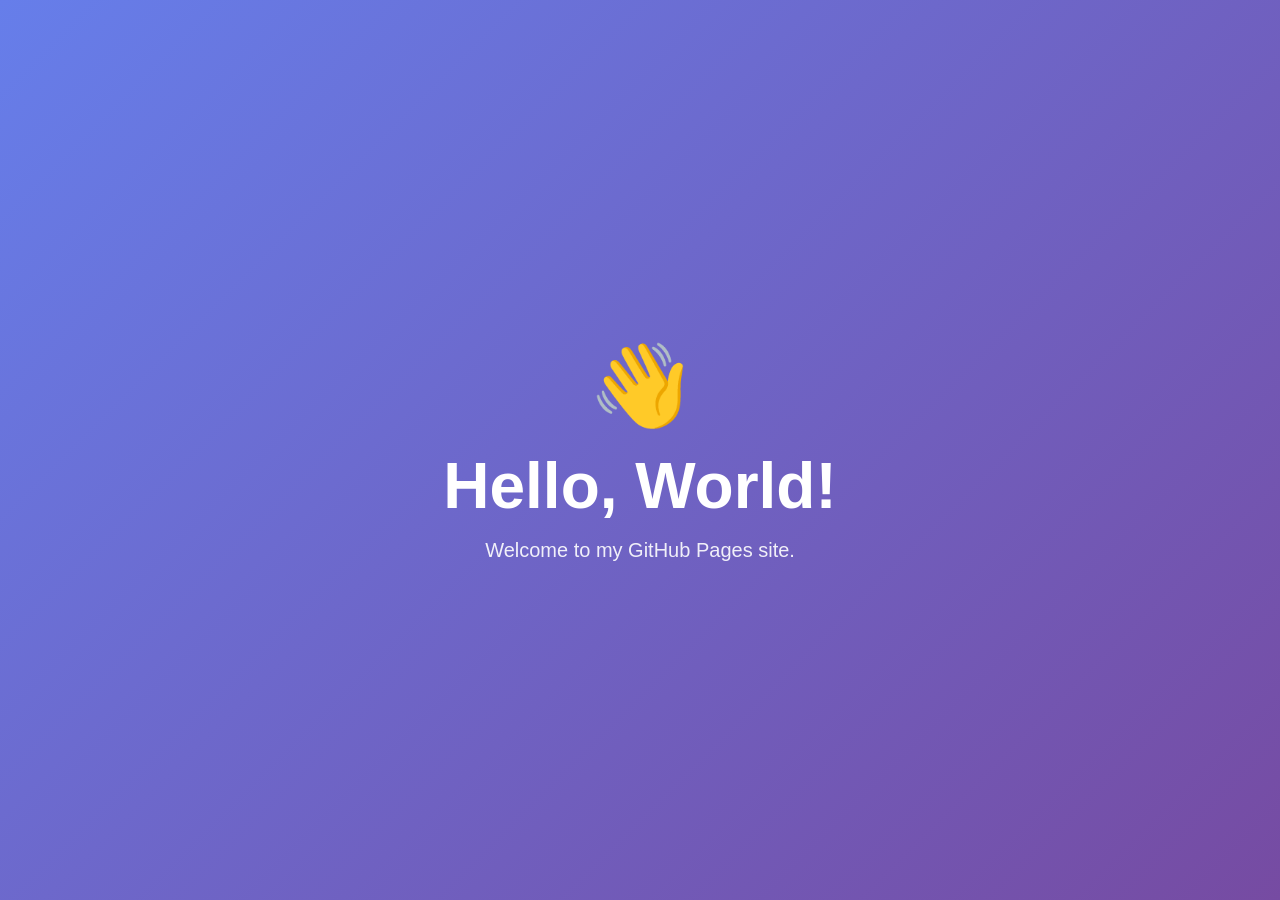
==== index.html @ 0af499f6 "Add Hello World GitHub Pages site with auto-deploy workflow" ====
<!DOCTYPE html>
<html lang="en">
<head>
    <meta charset="UTF-8">
    <meta name="viewport" content="width=device-width, initial-scale=1.0">
    <title>Hello World</title>
    <style>
        * {
            margin: 0;
            padding: 0;
            box-sizing: border-box;
        }

        body {
            font-family: -apple-system, BlinkMacSystemFont, "Segoe UI", Roboto, sans-serif;
            display: flex;
            align-items: center;
            justify-content: center;
            min-height: 100vh;
            background: linear-gradient(135deg, #667eea 0%, #764ba2 100%);
            color: #fff;
            text-align: center;
        }

        .container {
            padding: 2rem;
        }

        h1 {
            font-size: 4rem;
            margin-bottom: 1rem;
            animation: fadeInDown 1s ease;
        }

        p {
            font-size: 1.25rem;
            opacity: 0.9;
            animation: fadeInUp 1s ease;
        }

        .emoji {
            font-size: 5rem;
            display: block;
            margin-bottom: 1rem;
            animation: wave 2s infinite;
        }

        @keyframes wave {
            0%, 100% { transform: rotate(0deg); }
            25% { transform: rotate(15deg); }
            75% { transform: rotate(-15deg); }
        }

        @keyframes fadeInDown {
            from { opacity: 0; transform: translateY(-20px); }
            to { opacity: 1; transform: translateY(0); }
        }

        @keyframes fadeInUp {
            from { opacity: 0; transform: translateY(20px); }
            to { opacity: 1; transform: translateY(0); }
        }
    </style>
</head>
<body>
    <div class="container">
        <span class="emoji">👋</span>
        <h1>Hello, World!</h1>
        <p>Welcome to my GitHub Pages site.</p>
    </div>
</body>
</html>
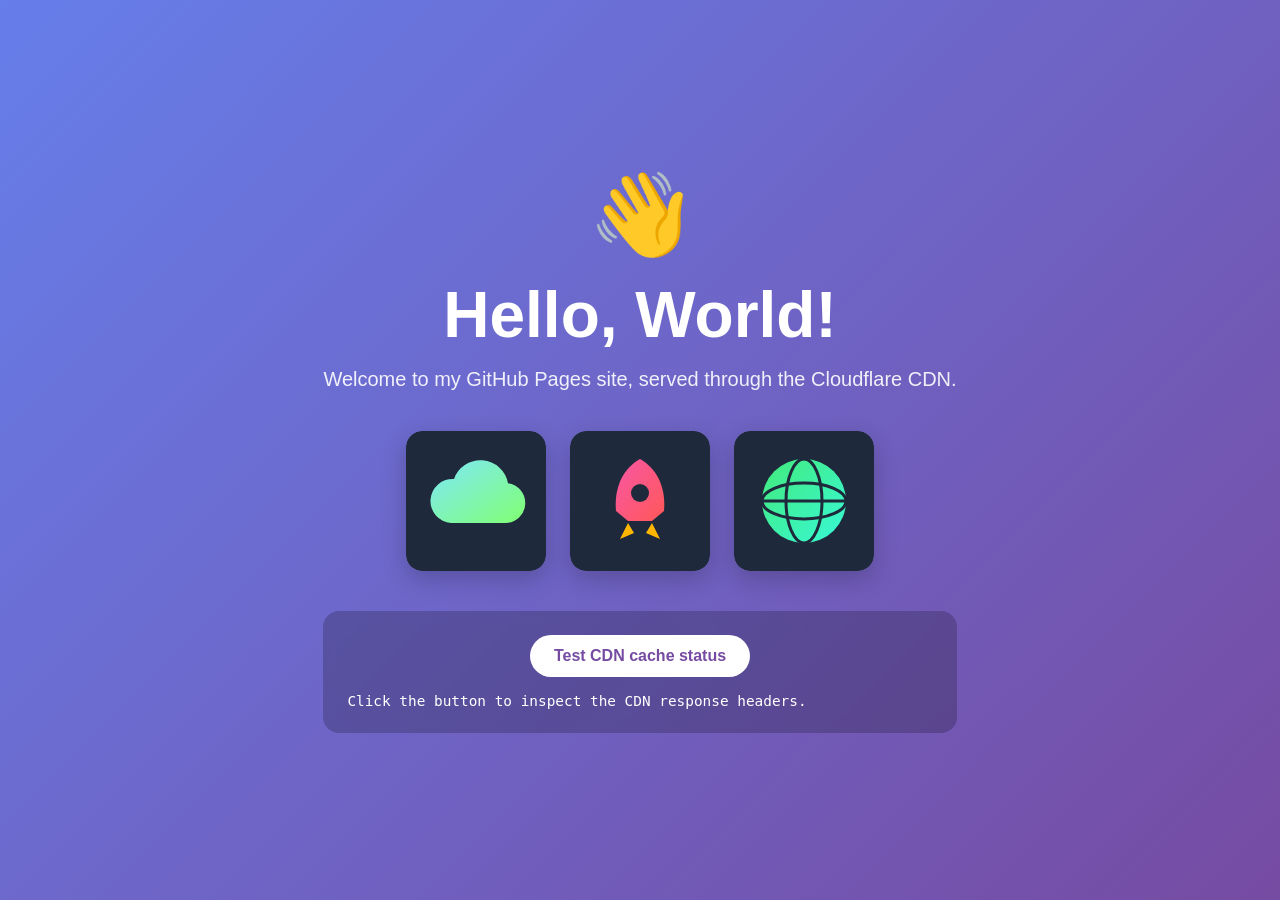
==== commit 2d98093a: "Add cacheable static assets (CSS/JS/SVG images) and CDN cache-status tester" ====
--- a/index.html
+++ b/index.html
@@ -4,69 +4,26 @@
     <meta charset="UTF-8">
     <meta name="viewport" content="width=device-width, initial-scale=1.0">
     <title>Hello World</title>
-    <style>
-        * {
-            margin: 0;
-            padding: 0;
-            box-sizing: border-box;
-        }
-
-        body {
-            font-family: -apple-system, BlinkMacSystemFont, "Segoe UI", Roboto, sans-serif;
-            display: flex;
-            align-items: center;
-            justify-content: center;
-            min-height: 100vh;
-            background: linear-gradient(135deg, #667eea 0%, #764ba2 100%);
-            color: #fff;
-            text-align: center;
-        }
-
-        .container {
-            padding: 2rem;
-        }
-
-        h1 {
-            font-size: 4rem;
-            margin-bottom: 1rem;
-            animation: fadeInDown 1s ease;
-        }
-
-        p {
-            font-size: 1.25rem;
-            opacity: 0.9;
-            animation: fadeInUp 1s ease;
-        }
-
-        .emoji {
-            font-size: 5rem;
-            display: block;
-            margin-bottom: 1rem;
-            animation: wave 2s infinite;
-        }
-
-        @keyframes wave {
-            0%, 100% { transform: rotate(0deg); }
-            25% { transform: rotate(15deg); }
-            75% { transform: rotate(-15deg); }
-        }
-
-        @keyframes fadeInDown {
-            from { opacity: 0; transform: translateY(-20px); }
-            to { opacity: 1; transform: translateY(0); }
-        }
-
-        @keyframes fadeInUp {
-            from { opacity: 0; transform: translateY(20px); }
-            to { opacity: 1; transform: translateY(0); }
-        }
-    </style>
+    <link rel="stylesheet" href="assets/css/style.css">
 </head>
 <body>
     <div class="container">
         <span class="emoji">👋</span>
         <h1>Hello, World!</h1>
-        <p>Welcome to my GitHub Pages site.</p>
+        <p>Welcome to my GitHub Pages site, served through the Cloudflare CDN.</p>
+
+        <div class="gallery">
+            <img src="assets/img/cloud.svg" alt="Cloud" width="140" height="140" loading="lazy">
+            <img src="assets/img/rocket.svg" alt="Rocket" width="140" height="140" loading="lazy">
+            <img src="assets/img/globe.svg" alt="Globe" width="140" height="140" loading="lazy">
+        </div>
+
+        <div class="cdn-panel">
+            <button id="cdn-test-btn" type="button">Test CDN cache status</button>
+            <pre id="cdn-result">Click the button to inspect the CDN response headers.</pre>
+        </div>
     </div>
+
+    <script src="assets/js/main.js" defer></script>
 </body>
 </html>
--- a/assets/css/style.css
+++ b/assets/css/style.css
@@ -0,0 +1,118 @@
+/* Externalized stylesheet — cacheable static asset for CDN testing */
+* {
+    margin: 0;
+    padding: 0;
+    box-sizing: border-box;
+}
+
+body {
+    font-family: -apple-system, BlinkMacSystemFont, "Segoe UI", Roboto, sans-serif;
+    display: flex;
+    flex-direction: column;
+    align-items: center;
+    justify-content: center;
+    min-height: 100vh;
+    background: linear-gradient(135deg, #667eea 0%, #764ba2 100%);
+    color: #fff;
+    text-align: center;
+    padding: 2rem;
+}
+
+.container {
+    max-width: 720px;
+}
+
+h1 {
+    font-size: 4rem;
+    margin-bottom: 1rem;
+    animation: fadeInDown 1s ease;
+}
+
+p {
+    font-size: 1.25rem;
+    opacity: 0.9;
+    animation: fadeInUp 1s ease;
+}
+
+.emoji {
+    font-size: 5rem;
+    display: block;
+    margin-bottom: 1rem;
+    animation: wave 2s infinite;
+}
+
+.gallery {
+    display: flex;
+    flex-wrap: wrap;
+    gap: 1.5rem;
+    justify-content: center;
+    margin: 2.5rem 0;
+}
+
+.gallery img {
+    width: 140px;
+    height: 140px;
+    border-radius: 16px;
+    background: rgba(255, 255, 255, 0.1);
+    box-shadow: 0 8px 24px rgba(0, 0, 0, 0.2);
+    transition: transform 0.3s ease;
+}
+
+.gallery img:hover {
+    transform: translateY(-8px) scale(1.05);
+}
+
+.cdn-panel {
+    margin-top: 1.5rem;
+    padding: 1.5rem;
+    background: rgba(0, 0, 0, 0.2);
+    border-radius: 16px;
+    backdrop-filter: blur(6px);
+}
+
+.cdn-panel button {
+    font-size: 1rem;
+    padding: 0.75rem 1.5rem;
+    border: none;
+    border-radius: 999px;
+    background: #fff;
+    color: #764ba2;
+    font-weight: 600;
+    cursor: pointer;
+    transition: transform 0.2s ease, box-shadow 0.2s ease;
+}
+
+.cdn-panel button:hover {
+    transform: translateY(-2px);
+    box-shadow: 0 6px 16px rgba(0, 0, 0, 0.25);
+}
+
+.cdn-panel button:disabled {
+    opacity: 0.6;
+    cursor: wait;
+}
+
+#cdn-result {
+    margin-top: 1rem;
+    font-family: "SF Mono", Menlo, Consolas, monospace;
+    font-size: 0.9rem;
+    text-align: left;
+    white-space: pre-wrap;
+    word-break: break-word;
+}
+
+@keyframes wave {
+    0%, 100% { transform: rotate(0deg); }
+    25% { transform: rotate(15deg); }
+    75% { transform: rotate(-15deg); }
+}
+
+@keyframes fadeInDown {
+    from { opacity: 0; transform: translateY(-20px); }
+    to { opacity: 1; transform: translateY(0); }
+}
+
+@keyframes fadeInUp {
+    from { opacity: 0; transform: translateY(20px); }
+    to { opacity: 1; transform: translateY(0); }
+}
